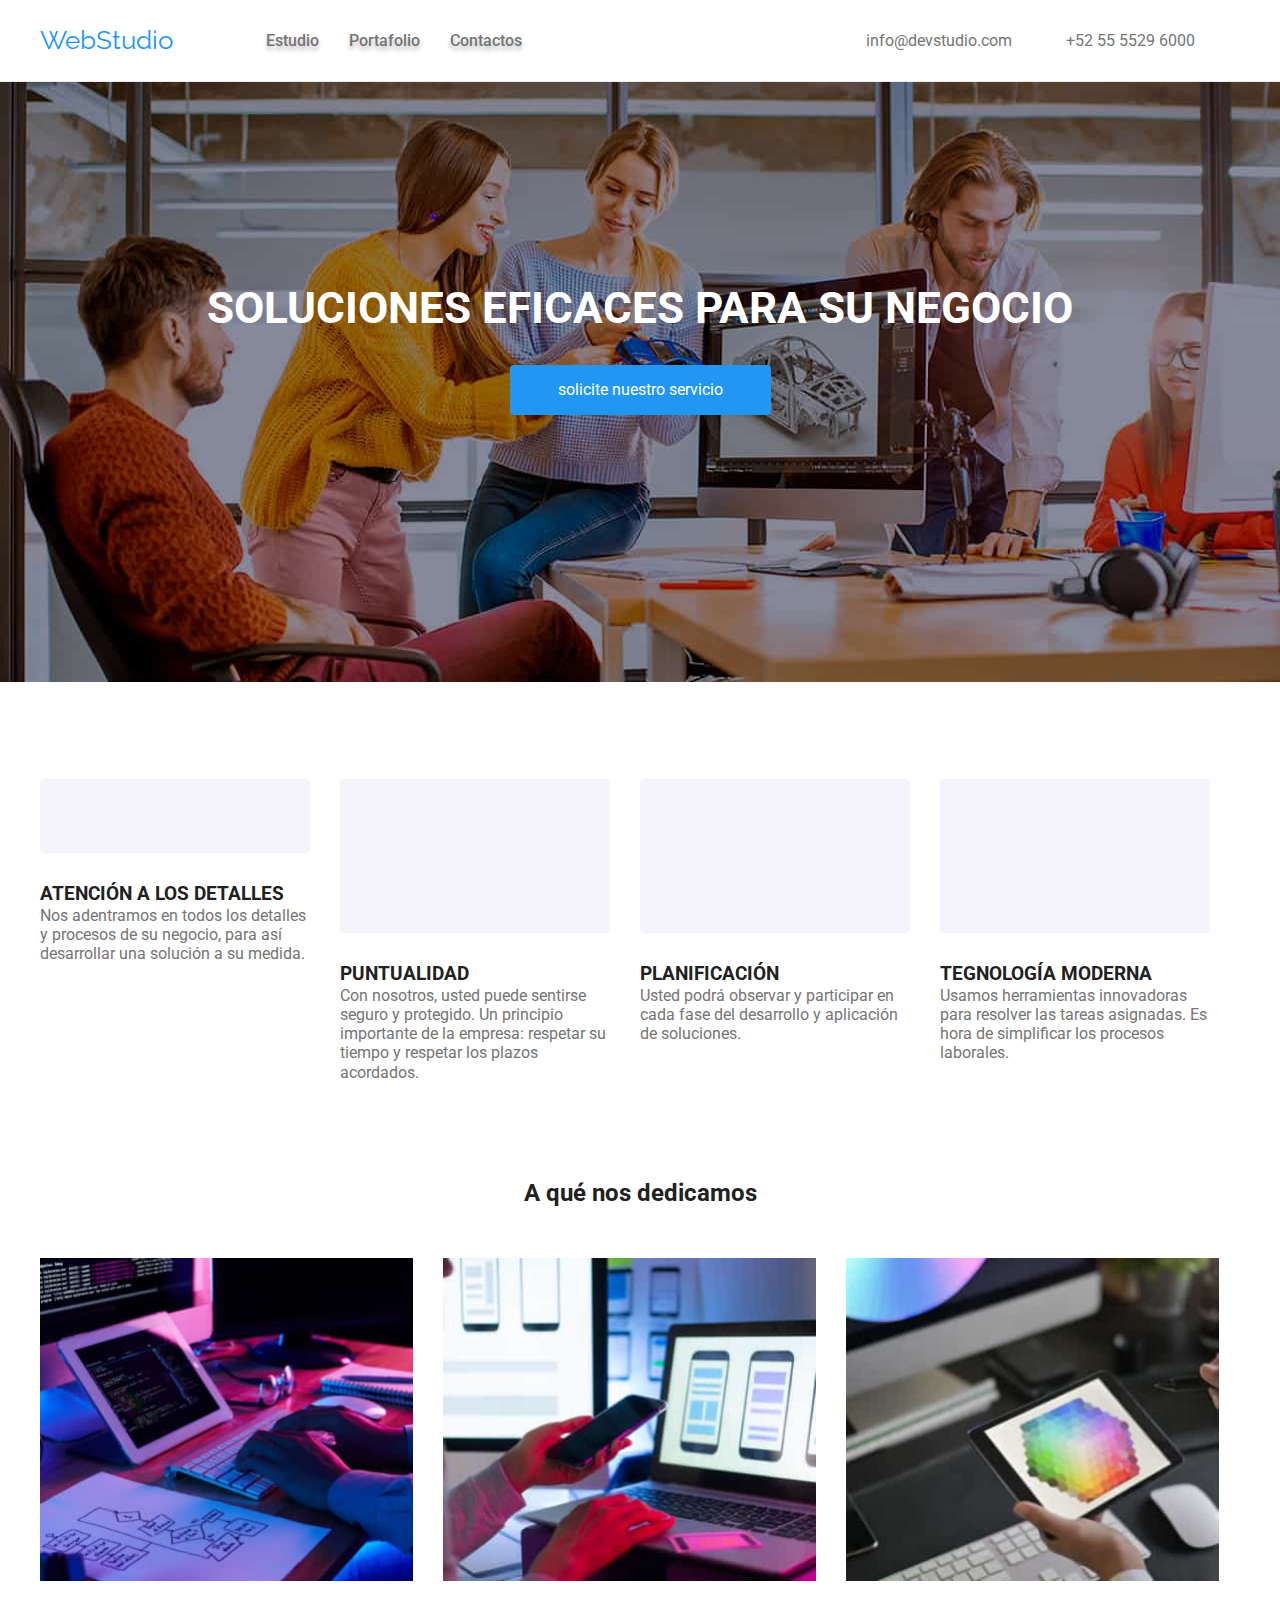
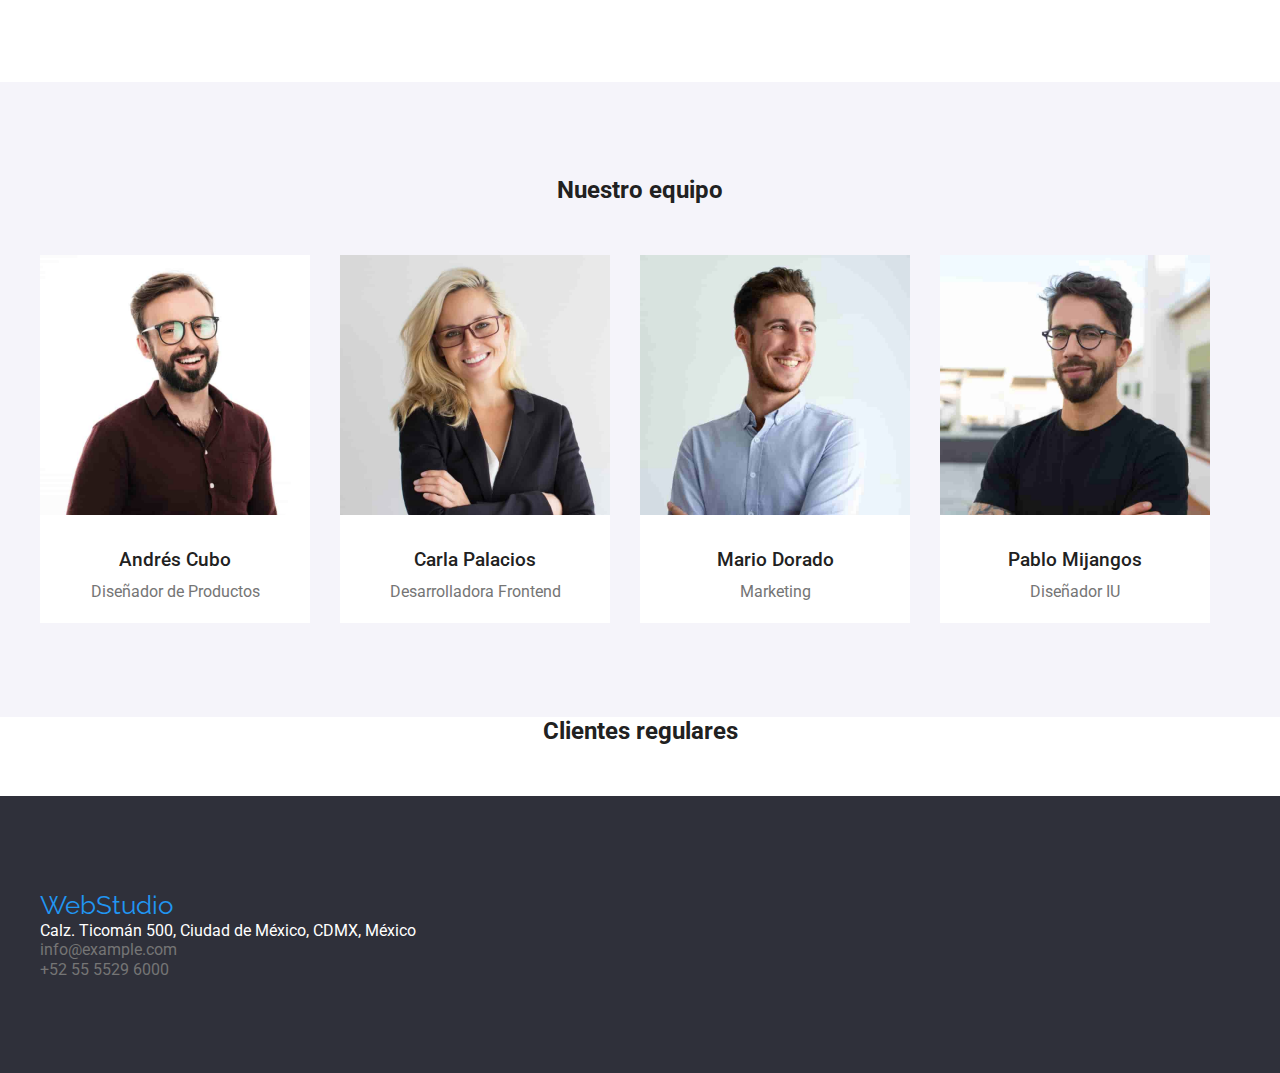
==== index.html @ 02a03dd8 "main" ====
<!DOCTYPE html>
<html lang="es">
  <head>
    <meta charset="UTF-8" />
    <meta http-equiv="X-UA-Compatible" content="IE=edge" />
    <meta name="viewport" content="width=device-width, initial-scale=1.0" />
    <link rel="stylesheet" href="https://cdnjs.cloudflare.com/ajax/libs/modern-normalize/1.1.0/modern-normalize.min.css" integrity="sha512-wpPYUAdjBVSE4KJnH1VR1HeZfpl1ub8YT/NKx4PuQ5NmX2tKuGu6U/JRp5y+Y8XG2tV+wKQpNHVUX03MfMFn9Q==" crossorigin="anonymous" referrerpolicy="no-referrer" />
    <link rel="stylesheet" href="./css/styles.css" />
    <title>Estudio</title>
  </head>

  <body>
    <header>
      <div class="container header_items">
        <p><a class="logo" href="#">WebStudio</a></p>
        <div class="nav_bar">
          <nav>
            <ul class="links_nav_bar">
              <li>
                <a href="index.html" rel="noopener noreferrer">Estudio</a>
              </li>

              <li>
                <a href="portafolio.html" rel="noopener noreferrer">Portafolio</a>
              </li>

              <li>
                <a href="#" rel="noopener noreferrer">Contactos</a>
              </li>
            </ul>
          </nav>
        </div>

        <address class="header_contact">
          <a class="mail" href="mailto:info@devstudio.com">info@devstudio.com</a>
          <a class="tel" href="tel:+525555296000">+52 55 5529 6000</a>
        </address>
      </div>
    </header>

      <main>
        <section class="hero">
          <div class="container hero_content">
            <h1 class="title_studio">SOLUCIONES EFICACES PARA SU NEGOCIO</h1>
            <button class="button_hero_studio" type="button">
              solicite nuestro servicio
            </button>
          </div>
        </section>

        <section class="section">
          <!-- Beneficios de trabajar con nosotros -->
          <div class="container">
            <ul class="benefits">
              <li class="benefit">
                <div class="benefit_box_sup">
                  <svg class="benefit_icon">
                    <use href="./images/svg/sprite.svg#antenna"></use>
                  </svg>
                </div>

                <h3>ATENCIÓN A LOS DETALLES</h3>
                <p>
                  Nos adentramos en todos los detalles y procesos de su negocio,
                  para así desarrollar una solución a su medida.
                </p>
              </li>

              <li class="benefit">
                <div class="benefit_box_sup">
                  <svg>
                    <use href=""></use>
                  </svg>
                </div>

                <h3>PUNTUALIDAD</h3>
                <p>
                  Con nosotros, usted puede sentirse seguro y protegido. Un
                  principio importante de la empresa: respetar su tiempo y respetar
                  los plazos acordados.
                </p>
              </li>

              <li class="benefit">
                <div class="benefit_box_sup">
                  <svg>
                    <use href=""></use>
                  </svg>
                </div>

                <h3>PLANIFICACIÓN</h3>
                <p>
                  Usted podrá observar y participar en cada fase del desarrollo y
                  aplicación de soluciones.
                </p>
              </li>

              <li class="benefit">
                <div class="benefit_box_sup">
                  <svg>
                    <use href=""></use>
                  </svg>
                </div>

                <h3>TEGNOLOGÍA MODERNA</h3>
                <p>
                  Usamos herramientas innovadoras para resolver las tareas
                  asignadas. Es hora de simplificar los procesos laborales.
                </p>
              </li>
            </ul>
          </div>
        </section>

        <section class="section">
          <div class="container what_do_we_do">
            <h2>A qué nos dedicamos</h2>
            <ul class="elements">
              <li>
                <img
                  src="./images/box1.jpg"
                  alt="caja1"
                  width="373.16px"
                  height="323.7px"
                />
              </li>

              <li>
                <img
                  src="./images/box2.jpg"
                  alt="caja2"
                  width="373.16px"
                  height="323.7px"
                />
              </li>

              <li>
                <img
                  src="./images/box3.jpg"
                  alt="caja3"
                  width="373.16px"
                  height="323.7px"
                />
              </li>
            </ul>
          </div>
        </section>

        <section class="section team_section">
          <div class="container">
            <!-- equipo -->
            <h2>Nuestro equipo</h2>
            <ul class="team">
              <li>
                <img
                  src="./images/employee1.jpg"
                  alt="tarjeta del equipo 1"
                  width="270px"
                  height="260px"
                />
                <h3>Andrés Cubo</h3>
                <p>Diseñador de Productos</p>
              </li>

              <li>
                <img
                  src="./images/employee2.jpg"
                  alt="tarjeta del equipo 2"
                  width="270px"
                  height="260px"
                />
                <h3>Carla Palacios</h3>
                <p>Desarrolladora Frontend</p>
              </li>

              <li>
                <img
                  src="./images/employee3.jpg"
                  alt="tarjeta del equipo 3"
                  width="270px"
                  height="260px"
                />
                <h3>Mario Dorado</h3>
                <p>Marketing</p>
              </li>

              <li>
                <img
                  src="./images/employee4.jpg"
                  alt="tarjeta del equipo 4"
                  width="270px"
                  height="260px"
                />
                <h3>Pablo Mijangos</h3>
                <p>Diseñador IU</p>
              </li>
            </ul>
          </div>
        </section>

        <section class="regular_customers">
          <div class="container">
            <h2>Clientes regulares</h2>
          </div>
        </section>
      </main>

      <footer>
        <div class="container">
          <a class="logo" href="#">WebStudio</a>
          <address class="footer_address">
            <ul>
              <li>Calz. Ticomán 500, Ciudad de México, CDMX, México</li>
              <li><a href="mailto:info@example.com">info@example.com</a></li>
              <li><a href="tel:+525555296000">+52 55 5529 6000</a></li>
            </ul>
          </address>
        </div>
      </footer>
  </body>
</html>
---- css/styles.css ----
@import "normalize.css";
@import url('https://fonts.googleapis.com/css2?family=Roboto:wght@400;500;700;900&display=swap');
@import url('https://fonts.googleapis.com/css2?family=Raleway:wght@700&display=swap');

/* Generales  */

body{
    font-family: 'Roboto', sans-serif;
    color:#757575;
    line-height: 1.2;
}

*{
    box-sizing: border-box;
    margin: 0;
    padding: 0;
}

.container{
    margin: 0 auto;
    width: 1200px;
}

a:hover{
    color:#2196F3;
}

a{
    text-decoration: none;
    font-style: normal;
    color: #757575;
}

button:hover{
    background-color:#2196F3;
    color:#fff;
    cursor: pointer;
}

button{
    border-width:0 ;
}

header{
    border-bottom: 1px solid #ECECEC;
}

h2{
    padding-bottom: 50px;
    text-align: center;
}

h2,
h3{
    color:#212121;
}

ul{
    font-style: normal;
    list-style: none;
    padding-left: 0;
    gap: 30px;
}

.section{
    padding-top: 97px;
}

nav,
.links_nav_bar,
.elements,
.filters,
.header_items,
.benefits,
.team,
.projects{
    display: flex;
    flex-wrap: wrap;
}

footer,
.hero{
    background-color: #2F303A;
    color:#fff;
}

footer, 
.team_section{
    padding-top: 94px;
    padding-bottom: 94px;
}




/* ------------------------------------ Index ------------------------------------ */


/* --------- Header --------- */

.header_items{
    padding-top: 25px;
    padding-bottom: 25px;
    align-items: center;
}

.header_contact{
    margin-left: 344px;
}

.header_contact .tel{
    padding-left: 50px;
}

.nav_bar{
    margin-left: 93px;
}

.logo{
    font-family: "Raleway", sans-serif;
    color:#2196F3;
    font-size: 26px;
}

.links_nav_bar{
    font-weight: 500;
    color:#000;
    text-shadow: 0px 4px 4px #bcbcbc;
}

/* --------- Main --------- */

/* --------- Hero --------- */

.title_studio{
    font-size: 44px;
}

.hero{
    background-image: url(/images/hero.jpg);
    background-repeat: no-repeat;
    background-size: cover;
    height: 600px;
    text-align: center;
}

.hero_content{
    padding-top: 200px;
}

.button_hero_studio{
    border-width: 0;
    background-color: #2196F3;
    color: #fff;
    font-size: 16px;
    margin-top: 30px;
    width: 261px;
    height: 50px;
    border-radius: 4px;
}

.button_hero_studio:hover{
    background-color: #1380da;
}

/* --------- Benefits --------- */

.benefit{
    width: 270px;
}

.benefit_box_sup{
    background-color: #F5F4FA;
    border-radius: 4px;
    margin-bottom: 30px;
}

.benefit_icon{
    fill: #000;
    width: 70px;
    height: 70px;
}

/* --------- what do we do --------- */

.what_do_we_do{
    padding-bottom: 97px;
}

/* --------- Team --------- */

.team_section{
    background-color: #F5F4FA;
}

.team li{
    background-color: #fff;
    height: 368px;
    text-align: center;
}

.team li h3{
    font-weight: 500;
    padding-top: 30px;
    padding-bottom: 10px;
    font-weight: medium;
}


/* ------------------------------------ Portafolio ------------------------------------ */

/* --------- main ---------  */

/* ---------  nav bar buttons --------- */

.bar_buttons{
    margin-bottom: 50px;
}

.filters{
    margin: 0 auto;
    gap: 8px;
}

.filters button{
    width: 128px;
    height: 38px;
    border-radius: 4px;
}

/* --------- Projects --------- */

.projects_container{
    justify-content: center;
    margin-bottom: 82px;
}

.project a:hover{
    color: #757575;
}

.projects{
    justify-content: center;
}

.text_card{
    margin: 20px ;
}

.footer_card{
    border: 1px solid #ECECEC;
}
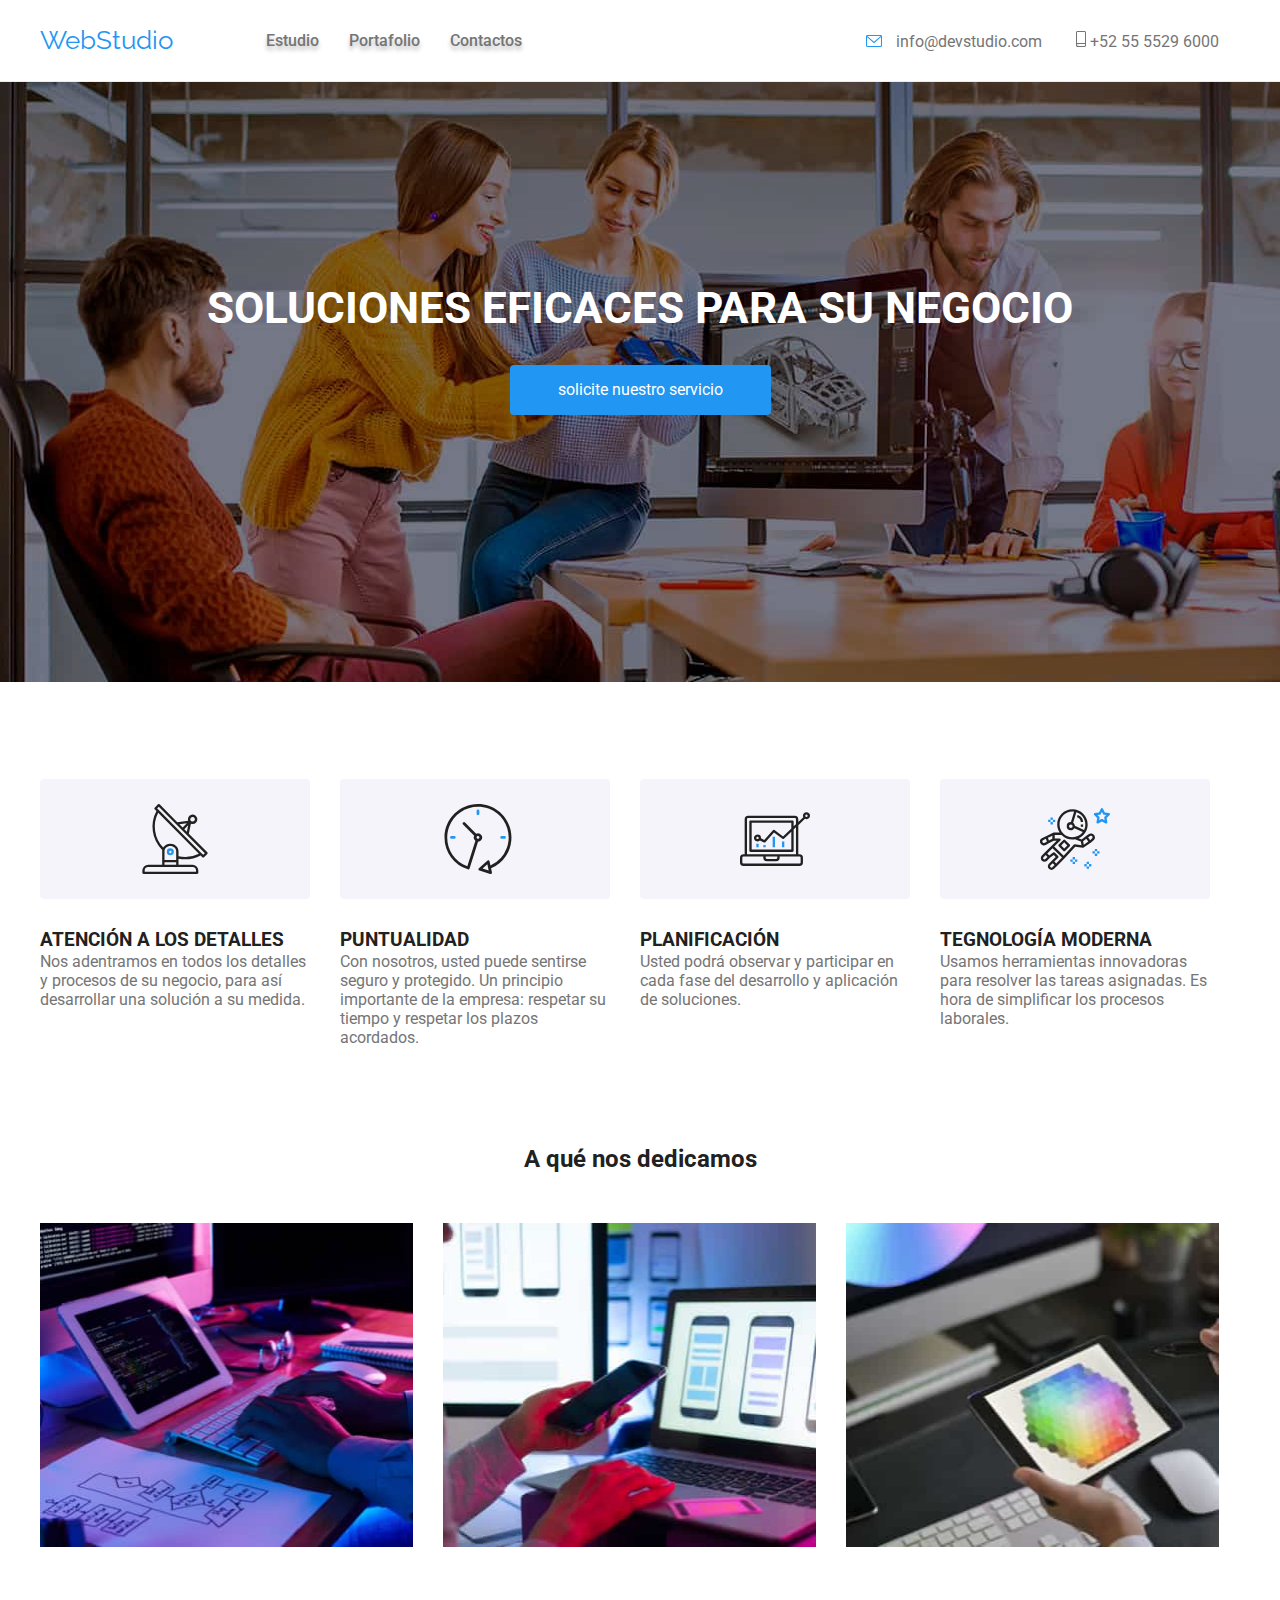
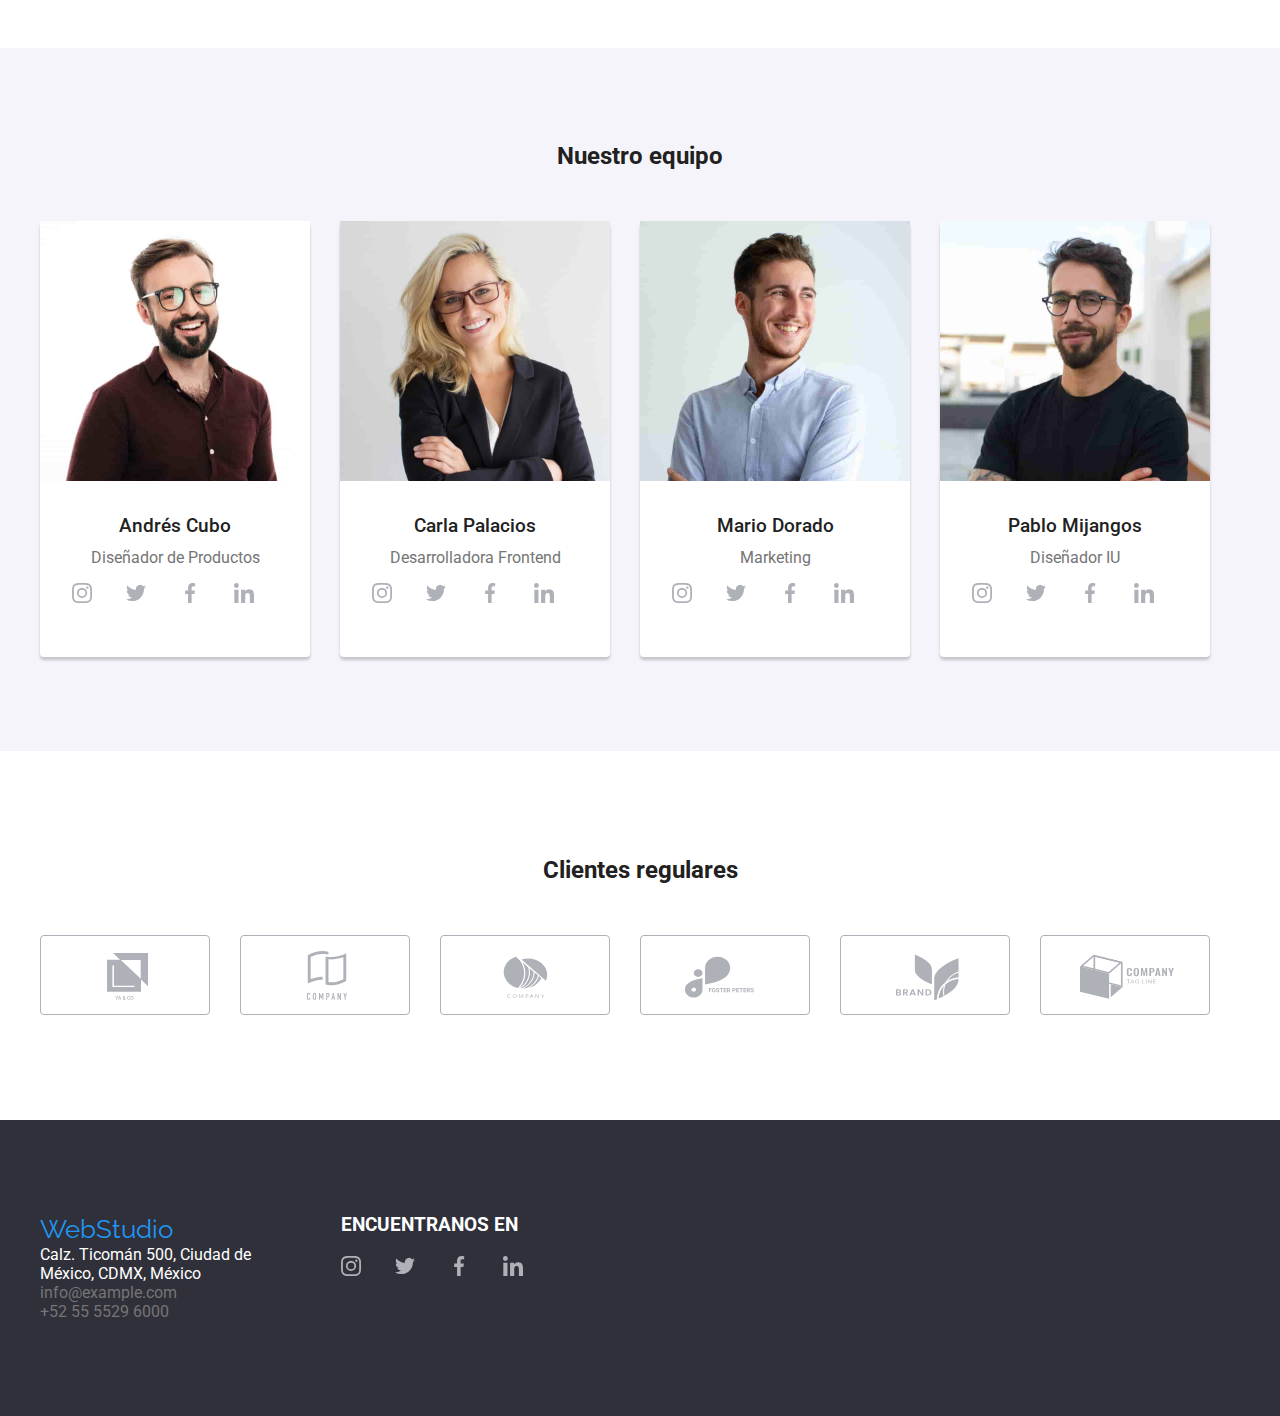
==== commit 2b1e730d: "se agregó archivo svg y se actualizó html y css" ====
--- a/index.html
+++ b/index.html
@@ -32,7 +32,13 @@
         </div>
 
         <address class="header_contact">
+          <svg class="header_icon">
+            <use href="./images/svg/sprite.svg#mail"></use>
+          </svg>
           <a class="mail" href="mailto:info@devstudio.com">info@devstudio.com</a>
+          <svg class="header_icon_tel">
+            <use href="./images/svg/sprite.svg#tel"></use>
+          </svg>
           <a class="tel" href="tel:+525555296000">+52 55 5529 6000</a>
         </address>
       </div>
@@ -68,8 +74,8 @@
 
               <li class="benefit">
                 <div class="benefit_box_sup">
-                  <svg>
-                    <use href=""></use>
+                  <svg class="benefit_icon">
+                    <use href="./images/svg/sprite.svg#watch"></use>
                   </svg>
                 </div>
 
@@ -83,8 +89,8 @@
 
               <li class="benefit">
                 <div class="benefit_box_sup">
-                  <svg>
-                    <use href=""></use>
+                  <svg class="benefit_icon">
+                    <use href="./images/svg/sprite.svg#graphics"></use>
                   </svg>
                 </div>
 
@@ -97,8 +103,8 @@
 
               <li class="benefit">
                 <div class="benefit_box_sup">
-                  <svg>
-                    <use href=""></use>
+                  <svg class="benefit_icon">
+                    <use href="./images/svg/sprite.svg#astronaut"></use>
                   </svg>
                 </div>
 
@@ -123,6 +129,7 @@
                   width="373.16px"
                   height="323.7px"
                 />
+                <div><p></p></div>
               </li>
 
               <li>
@@ -132,6 +139,7 @@
                   width="373.16px"
                   height="323.7px"
                 />
+                <div><p></p></div>
               </li>
 
               <li>
@@ -141,6 +149,7 @@
                   width="373.16px"
                   height="323.7px"
                 />
+                <div><p></p></div>
               </li>
             </ul>
           </div>
@@ -151,7 +160,7 @@
             <!-- equipo -->
             <h2>Nuestro equipo</h2>
             <ul class="team">
-              <li>
+              <li class="employee">
                 <img
                   src="./images/employee1.jpg"
                   alt="tarjeta del equipo 1"
@@ -160,6 +169,42 @@
                 />
                 <h3>Andrés Cubo</h3>
                 <p>Diseñador de Productos</p>
+
+                <div class="employee_social_network">
+                  <ul class="icons_social_network">
+                    <li class="icon_social_network">
+                      <a href="#">
+                        <svg class="icon_instagram">
+                          <use href="./images/svg/sprite.svg#instagram"></use>
+                        </svg>
+                      </a>
+                    </li>
+
+                    <li class="icon_social_network">
+                      <a href="#">
+                        <svg class="icon_twitter">
+                          <use href="./images/svg/sprite.svg#twitter"></use>
+                        </svg>
+                      </a>
+                    </li>
+
+                    <li class="icon_social_network">
+                      <a href="#">
+                        <svg class="icon_facebook">
+                          <use href="./images/svg/sprite.svg#facebook"></use>
+                        </svg>
+                      </a>
+                    </li>
+
+                    <li class="icon_social_network">
+                      <a href="#">
+                        <svg class="icon_linkedin">
+                          <use href="./images/svg/sprite.svg#linkedin"></use>
+                        </svg>
+                      </a>
+                    </li>
+                  </ul>
+                </div>
               </li>
 
               <li>
@@ -171,6 +216,42 @@
                 />
                 <h3>Carla Palacios</h3>
                 <p>Desarrolladora Frontend</p>
+
+                <div class="employee_social_network">
+                  <ul class="icons_social_network">
+                    <li class="icon_social_network">
+                      <a href="#">
+                        <svg class="icon_instagram">
+                          <use href="./images/svg/sprite.svg#instagram"></use>
+                        </svg>
+                      </a>
+                    </li>
+
+                    <li class="icon_social_network">
+                      <a href="#">
+                        <svg class="icon_twitter">
+                          <use href="./images/svg/sprite.svg#twitter"></use>
+                        </svg>
+                      </a>
+                    </li>
+
+                    <li class="icon_social_network">
+                      <a href="#">
+                        <svg class="icon_facebook">
+                          <use href="./images/svg/sprite.svg#facebook"></use>
+                        </svg>
+                      </a>
+                    </li>
+
+                    <li class="icon_social_network">
+                      <a href="#">
+                        <svg class="icon_linkedin">
+                          <use href="./images/svg/sprite.svg#linkedin"></use>
+                        </svg>
+                      </a>
+                    </li>
+                  </ul>
+                </div>
               </li>
 
               <li>
@@ -182,6 +263,42 @@
                 />
                 <h3>Mario Dorado</h3>
                 <p>Marketing</p>
+
+                <div class="employee_social_network">
+                  <ul class="icons_social_network">
+                    <li class="icon_social_network">
+                      <a href="#">
+                        <svg class="icon_instagram">
+                          <use href="./images/svg/sprite.svg#instagram"></use>
+                        </svg>
+                      </a>
+                    </li>
+
+                    <li class="icon_social_network">
+                      <a href="#">
+                        <svg class="icon_twitter">
+                          <use href="./images/svg/sprite.svg#twitter"></use>
+                        </svg>
+                      </a>
+                    </li>
+
+                    <li class="icon_social_network">
+                      <a href="#">
+                        <svg class="icon_facebook">
+                          <use href="./images/svg/sprite.svg#facebook"></use>
+                        </svg>
+                      </a>
+                    </li>
+
+                    <li class="icon_social_network">
+                      <a href="#">
+                        <svg class="icon_linkedin">
+                          <use href="./images/svg/sprite.svg#linkedin"></use>
+                        </svg>
+                      </a>
+                    </li>
+                  </ul>
+                </div>
               </li>
 
               <li>
@@ -193,28 +310,150 @@
                 />
                 <h3>Pablo Mijangos</h3>
                 <p>Diseñador IU</p>
+
+                <div class="employee_social_network">
+                  <ul class="icons_social_network">
+                    <li class="icon_social_network">
+                      <a href="#">
+                        <svg class="icon_instagram">
+                          <use href="./images/svg/sprite.svg#instagram"></use>
+                        </svg>
+                      </a>
+                    </li>
+
+                    <li class="icon_social_network">
+                      <a href="#">
+                        <svg class="icon_twitter">
+                          <use href="./images/svg/sprite.svg#twitter"></use>
+                        </svg>
+                      </a>
+                    </li>
+
+                    <li class="icon_social_network">
+                      <a href="#">
+                        <svg class="icon_facebook">
+                          <use href="./images/svg/sprite.svg#facebook"></use>
+                        </svg>
+                      </a>
+                    </li>
+
+                    <li class="icon_social_network">
+                      <a href="#">
+                        <svg class="icon_linkedin">
+                          <use href="./images/svg/sprite.svg#linkedin"></use>
+                        </svg>
+                      </a>
+                    </li>
+                  </ul>
+                </div>
               </li>
             </ul>
           </div>
         </section>
 
         <section class="regular_customers">
-          <div class="container">
+          <div class="container customers_container">
             <h2>Clientes regulares</h2>
+            <ul class="customers">
+              <li class="customer">
+                <a href="#">
+                  <svg  class="icon">
+                    <use href="./images/svg/sprite.svg#logo_customer1"></use>
+                  </svg>
+                </a>
+              </li>
+              <li class="customer">
+                <a href="#">
+                  <svg  class="icon">
+                    <use href="./images/svg/sprite.svg#logo_customer2"></use>
+                  </svg>
+                </a>
+              </li>
+              <li class="customer">
+                <a href="#">
+                  <svg  class="icon">
+                    <use href="./images/svg/sprite.svg#logo_customer3"></use>
+                  </svg>
+                </a>
+              </li>
+              <li class="customer">
+                <a href="#">
+                  <svg  class="icon">
+                    <use href="./images/svg/sprite.svg#logo_customer4"></use>
+                  </svg>
+                </a>
+              </li>
+              <li class="customer">
+                <a href="#">
+                  <svg  class="icon">
+                    <use href="./images/svg/sprite.svg#logo_customer5"></use>
+                  </svg>
+                </a>
+              </li>
+              <li class="customer">
+                <a href="#">
+                  <svg class="icon">
+                    <use href="./images/svg/sprite.svg#logo_customer6"></use>
+                  </svg>
+                </a>
+              </li>
+            </ul>
           </div>
         </section>
       </main>
 
       <footer>
-        <div class="container">
-          <a class="logo" href="#">WebStudio</a>
-          <address class="footer_address">
-            <ul>
-              <li>Calz. Ticomán 500, Ciudad de México, CDMX, México</li>
-              <li><a href="mailto:info@example.com">info@example.com</a></li>
-              <li><a href="tel:+525555296000">+52 55 5529 6000</a></li>
-            </ul>
-          </address>
+        <div class="container footer_container">
+          <div class="footer_logo_and_address">
+            <a class="logo" href="#">WebStudio</a>
+
+            <address class="footer_address">
+              <ul>
+                <li>Calz. Ticomán 500, Ciudad de México, CDMX, México</li>
+                <li><a href="mailto:info@example.com">info@example.com</a></li>
+                <li><a href="tel:+525555296000">+52 55 5529 6000</a></li>
+              </ul>
+            </address>
+          </div>
+
+          <section class="footer_social_netwoks">
+            <h3>ENCUENTRANOS EN</h3>
+
+            <ul class="icons_social_network">
+              <li class="icon_social_network">
+                <a href="#">
+                  <svg class="icon_instagram">
+                    <use href="./images/svg/sprite.svg#instagram"></use>
+                  </svg>
+                </a>
+              </li>
+
+              <li class="icon_social_network">
+                <a href="#">
+                  <svg class="icon_twitter">
+                    <use href="./images/svg/sprite.svg#twitter"></use>
+                  </svg>
+                </a>
+              </li>
+
+              <li class="icon_social_network">
+                <a href="#">
+                  <svg class="icon_facebook">
+                    <use href="./images/svg/sprite.svg#facebook"></use>
+                  </svg>
+                </a>
+              </li>
+
+              <li class="icon_social_network">
+                <a href="#">
+                  <svg class="icon_linkedin">
+                    <use href="./images/svg/sprite.svg#linkedin"></use>
+                  </svg>
+                </a>
+              </li>
+            </ul>
+          </section>
+
         </div>
       </footer>
   </body>
--- a/css/styles.css
+++ b/css/styles.css
@@ -31,11 +31,14 @@
     color: #757575;
 }
 
-button:hover{
+button:hover,
+button:focus{
     background-color:#2196F3;
+    box-shadow: 0 2px rgba(0, 0, 0, 0.12);
     color:#fff;
     cursor: pointer;
 }
+
 
 button{
     border-width:0 ;
@@ -66,37 +69,93 @@
     padding-top: 97px;
 }
 
+
+
+
+
+
+/* --------- Repeating elements and sections --------- */
+
+footer,
+.hero{
+    background-color: #2F303A;
+    color:#fff;
+}
+
+footer, 
+.team_section{
+    padding-top: 94px;
+    padding-bottom: 94px;
+}
+
+.icons_social_network{
+    display: flex;
+    width: 200px;
+    height: 44px; 
+    gap: 10px;
+    align-items: center;
+}
+
+.icon_instagram,
+.icon_twitter,
+.icon_facebook,
+.icon_linkedin{
+    width: 44px;
+    height: 44px;
+}
+
+.icon_instagram use{
+    justify-content: center;
+}
+
+
+.icon_social_network {
+    width: 44px;
+    height: 44px;
+}
+
+.icon_social_network a{
+    width: 44px;
+    height: 44px;
+}
+
+.icon
+
+.icon_social_network a:hover{
+    border-radius: 50px;
+    background-color: #1380da;
+}
+
+
 nav,
 .links_nav_bar,
 .elements,
+.footer_container,
 .filters,
 .header_items,
 .benefits,
 .team,
-.projects{
+.projects,
+.customers{
     display: flex;
     flex-wrap: wrap;
 }
 
-footer,
-.hero{
-    background-color: #2F303A;
-    color:#fff;
-}
-
-footer, 
-.team_section{
-    padding-top: 94px;
-    padding-bottom: 94px;
-}
-
-
-
-
 /* ------------------------------------ Index ------------------------------------ */
 
 
 /* --------- Header --------- */
+
+.header_icon{
+    width: 26px;
+    height: 12px;
+}
+
+.header_icon_tel{
+    width: 10px;
+    height: 16px;
+    margin-left: 30px;
+}
 
 .header_items{
     padding-top: 25px;
@@ -108,10 +167,6 @@
     margin-left: 344px;
 }
 
-.header_contact .tel{
-    padding-left: 50px;
-}
-
 .nav_bar{
     margin-left: 93px;
 }
@@ -137,7 +192,7 @@
 }
 
 .hero{
-    background-image: url(/images/hero.jpg);
+    background-image: linear-gradient(to top,  rgba(0, 0, 0, 0.133),  rgba(0, 0, 0, 0.133)), url(/images/hero.jpg);
     background-repeat: no-repeat;
     background-size: cover;
     height: 600px;
@@ -165,6 +220,7 @@
 
 /* --------- Benefits --------- */
 
+
 .benefit{
     width: 270px;
 }
@@ -173,12 +229,11 @@
     background-color: #F5F4FA;
     border-radius: 4px;
     margin-bottom: 30px;
+    height: 120px;
 }
 
 .benefit_icon{
-    fill: #000;
-    width: 70px;
-    height: 70px;
+    margin: 25px 100px;
 }
 
 /* --------- what do we do --------- */
@@ -187,15 +242,22 @@
     padding-bottom: 97px;
 }
 
+
 /* --------- Team --------- */
+
+.team .employee_social_network{
+    padding:16px 32px 30px;
+}
+
 
 .team_section{
     background-color: #F5F4FA;
 }
 
-.team li{
+.team > li{
     background-color: #fff;
-    height: 368px;
+    box-shadow: 0 3px 3px rgba(0, 0, 0, 0.2);
+    border-radius: 4px;
     text-align: center;
 }
 
@@ -205,6 +267,48 @@
     padding-bottom: 10px;
     font-weight: medium;
 }
+/* --------- Customers --------- */
+
+.customers_container{
+    padding-top: 105px;
+    padding-bottom: 105px;
+}
+
+.customer{
+    padding: 12px 33px;
+    border: 1px solid #AFB1B8;
+    border-radius: 4px;
+    width: 170px;
+    height: 80px;
+}
+
+.icon{
+    fill: #AFB1B8;
+    width: 105px;
+    height: 55px;
+}
+
+.icon:hover{
+    fill: #2196F3;
+}
+
+/* --------- footer --------- */
+
+.footer_logo_and_address{
+    width: 231px;
+}
+
+.footer_social_netwoks h3{
+    color:#fff;
+}
+
+.footer_social_netwoks{
+    margin-left: 70px;
+}
+
+.footer_social_netwoks .icons_social_network{
+    margin-top: 20px;
+}
 
 
 /* ------------------------------------ Portafolio ------------------------------------ */
@@ -212,6 +316,7 @@
 /* --------- main ---------  */
 
 /* ---------  nav bar buttons --------- */
+
 
 .bar_buttons{
     margin-bottom: 50px;
@@ -231,24 +336,28 @@
 /* --------- Projects --------- */
 
 .projects_container{
-    justify-content: center;
     margin-bottom: 82px;
-}
-
-.project a:hover{
-    color: #757575;
 }
 
 .projects{
     justify-content: center;
 }
 
-.text_card{
-    margin: 20px ;
-}
-
-.footer_card{
-    border: 1px solid #ECECEC;
-}
-
-
+.project{
+    height: 404;
+    border: 1px solid  #ECECEC;
+}
+
+.project_text{
+    line-height: 36px;
+    margin: 20px 24px;
+}
+
+.project:hover{
+    cursor: pointer;
+    color: #757575;
+    box-shadow: 1px 4px 6px #EEEEEE;
+}
+
+
+
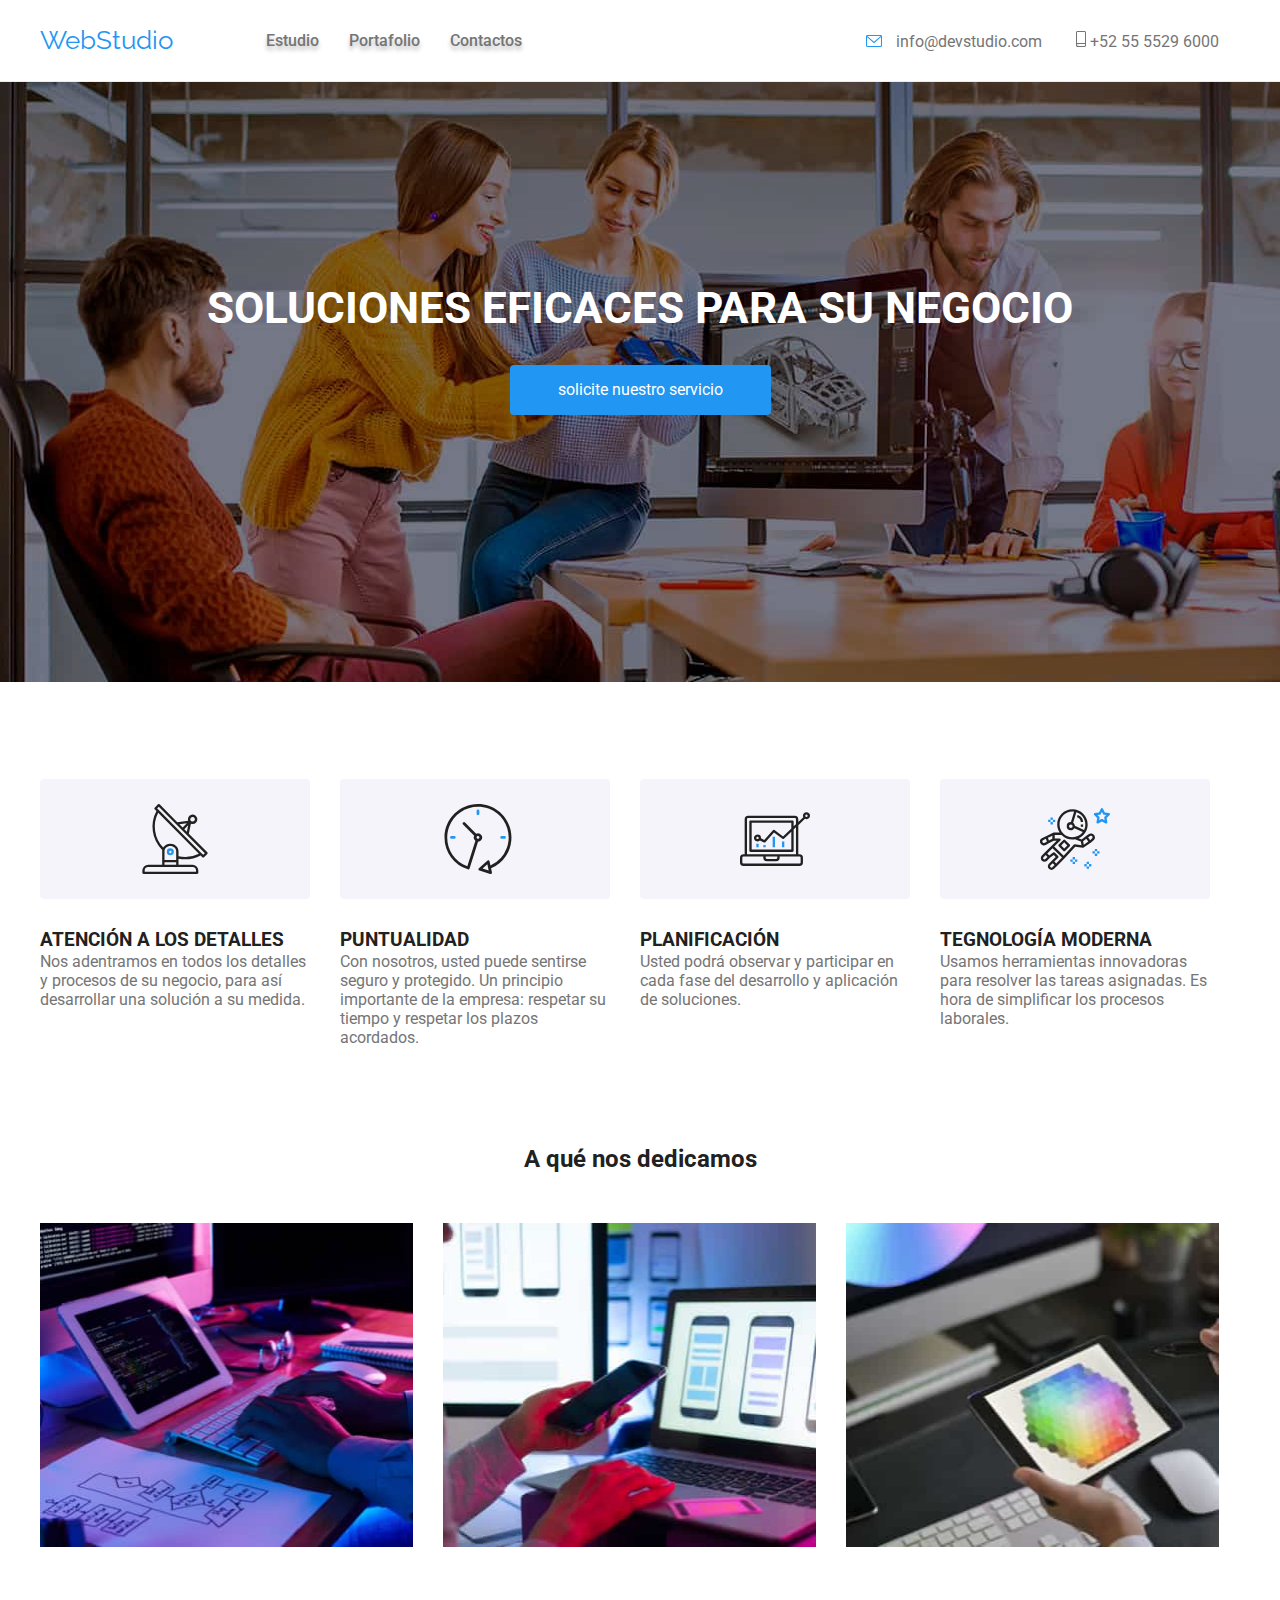
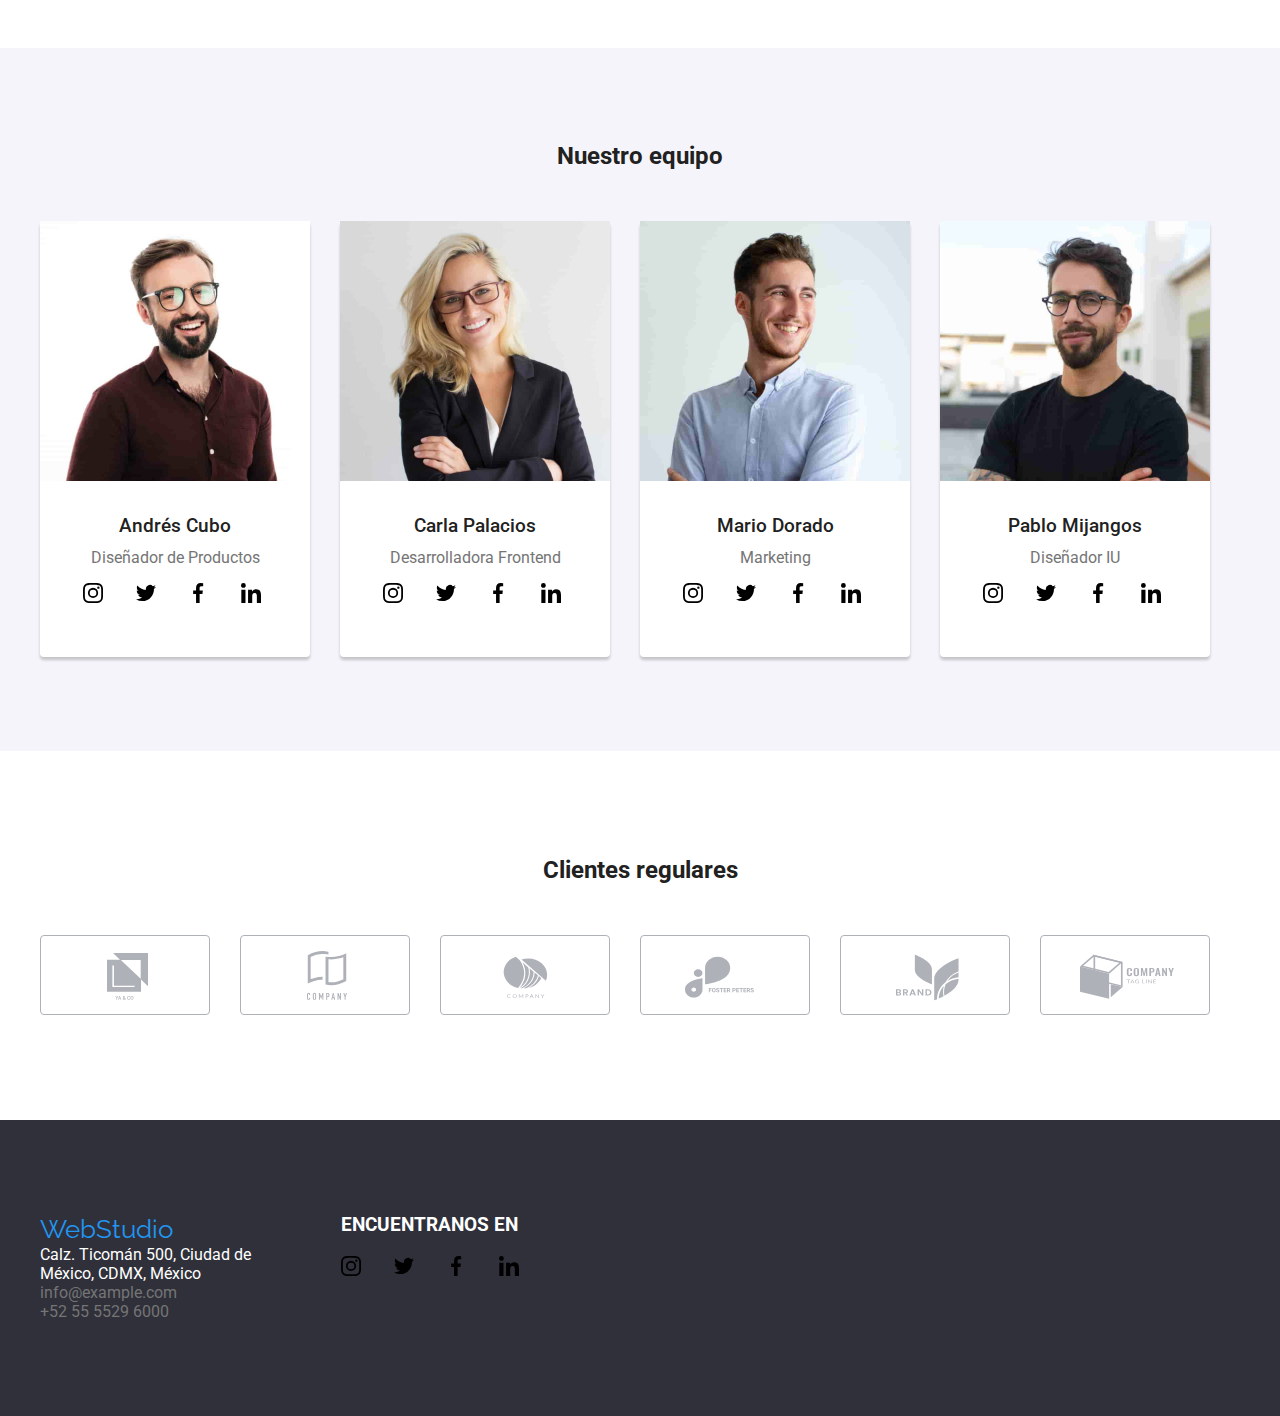
==== commit d8156bdb: "corrección de errores" ====
--- a/index.html
+++ b/index.html
@@ -174,7 +174,7 @@
                   <ul class="icons_social_network">
                     <li class="icon_social_network">
                       <a href="#">
-                        <svg class="icon_instagram">
+                        <svg class="icon">
                           <use href="./images/svg/sprite.svg#instagram"></use>
                         </svg>
                       </a>
@@ -182,7 +182,7 @@
 
                     <li class="icon_social_network">
                       <a href="#">
-                        <svg class="icon_twitter">
+                        <svg class="icon">
                           <use href="./images/svg/sprite.svg#twitter"></use>
                         </svg>
                       </a>
@@ -190,7 +190,7 @@
 
                     <li class="icon_social_network">
                       <a href="#">
-                        <svg class="icon_facebook">
+                        <svg class="icon">
                           <use href="./images/svg/sprite.svg#facebook"></use>
                         </svg>
                       </a>
@@ -198,7 +198,7 @@
 
                     <li class="icon_social_network">
                       <a href="#">
-                        <svg class="icon_linkedin">
+                        <svg class="icon">
                           <use href="./images/svg/sprite.svg#linkedin"></use>
                         </svg>
                       </a>
@@ -221,7 +221,7 @@
                   <ul class="icons_social_network">
                     <li class="icon_social_network">
                       <a href="#">
-                        <svg class="icon_instagram">
+                        <svg class="icon">
                           <use href="./images/svg/sprite.svg#instagram"></use>
                         </svg>
                       </a>
@@ -229,7 +229,7 @@
 
                     <li class="icon_social_network">
                       <a href="#">
-                        <svg class="icon_twitter">
+                        <svg class="icon">
                           <use href="./images/svg/sprite.svg#twitter"></use>
                         </svg>
                       </a>
@@ -237,7 +237,7 @@
 
                     <li class="icon_social_network">
                       <a href="#">
-                        <svg class="icon_facebook">
+                        <svg class="icon">
                           <use href="./images/svg/sprite.svg#facebook"></use>
                         </svg>
                       </a>
@@ -245,7 +245,7 @@
 
                     <li class="icon_social_network">
                       <a href="#">
-                        <svg class="icon_linkedin">
+                        <svg class="icon">
                           <use href="./images/svg/sprite.svg#linkedin"></use>
                         </svg>
                       </a>
@@ -268,7 +268,7 @@
                   <ul class="icons_social_network">
                     <li class="icon_social_network">
                       <a href="#">
-                        <svg class="icon_instagram">
+                        <svg class="icon">
                           <use href="./images/svg/sprite.svg#instagram"></use>
                         </svg>
                       </a>
@@ -276,7 +276,7 @@
 
                     <li class="icon_social_network">
                       <a href="#">
-                        <svg class="icon_twitter">
+                        <svg class="icon">
                           <use href="./images/svg/sprite.svg#twitter"></use>
                         </svg>
                       </a>
@@ -284,7 +284,7 @@
 
                     <li class="icon_social_network">
                       <a href="#">
-                        <svg class="icon_facebook">
+                        <svg class="icon">
                           <use href="./images/svg/sprite.svg#facebook"></use>
                         </svg>
                       </a>
@@ -292,7 +292,7 @@
 
                     <li class="icon_social_network">
                       <a href="#">
-                        <svg class="icon_linkedin">
+                        <svg class="icon">
                           <use href="./images/svg/sprite.svg#linkedin"></use>
                         </svg>
                       </a>
@@ -315,7 +315,7 @@
                   <ul class="icons_social_network">
                     <li class="icon_social_network">
                       <a href="#">
-                        <svg class="icon_instagram">
+                        <svg class="icon">
                           <use href="./images/svg/sprite.svg#instagram"></use>
                         </svg>
                       </a>
@@ -323,7 +323,7 @@
 
                     <li class="icon_social_network">
                       <a href="#">
-                        <svg class="icon_twitter">
+                        <svg class="icon">
                           <use href="./images/svg/sprite.svg#twitter"></use>
                         </svg>
                       </a>
@@ -331,7 +331,7 @@
 
                     <li class="icon_social_network">
                       <a href="#">
-                        <svg class="icon_facebook">
+                        <svg class="icon">
                           <use href="./images/svg/sprite.svg#facebook"></use>
                         </svg>
                       </a>
@@ -339,7 +339,7 @@
 
                     <li class="icon_social_network">
                       <a href="#">
-                        <svg class="icon_linkedin">
+                        <svg class="icon">
                           <use href="./images/svg/sprite.svg#linkedin"></use>
                         </svg>
                       </a>
@@ -357,42 +357,42 @@
             <ul class="customers">
               <li class="customer">
                 <a href="#">
-                  <svg  class="icon">
+                  <svg  class="icon_customer">
                     <use href="./images/svg/sprite.svg#logo_customer1"></use>
                   </svg>
                 </a>
               </li>
               <li class="customer">
                 <a href="#">
-                  <svg  class="icon">
+                  <svg  class="icon_customer">
                     <use href="./images/svg/sprite.svg#logo_customer2"></use>
                   </svg>
                 </a>
               </li>
               <li class="customer">
                 <a href="#">
-                  <svg  class="icon">
+                  <svg  class="icon_customer">
                     <use href="./images/svg/sprite.svg#logo_customer3"></use>
                   </svg>
                 </a>
               </li>
               <li class="customer">
                 <a href="#">
-                  <svg  class="icon">
+                  <svg  class="icon_customer">
                     <use href="./images/svg/sprite.svg#logo_customer4"></use>
                   </svg>
                 </a>
               </li>
               <li class="customer">
                 <a href="#">
-                  <svg  class="icon">
+                  <svg  class="icon_customer">
                     <use href="./images/svg/sprite.svg#logo_customer5"></use>
                   </svg>
                 </a>
               </li>
               <li class="customer">
                 <a href="#">
-                  <svg class="icon">
+                  <svg class="icon_customer">
                     <use href="./images/svg/sprite.svg#logo_customer6"></use>
                   </svg>
                 </a>
@@ -422,7 +422,7 @@
             <ul class="icons_social_network">
               <li class="icon_social_network">
                 <a href="#">
-                  <svg class="icon_instagram">
+                  <svg class="icon">
                     <use href="./images/svg/sprite.svg#instagram"></use>
                   </svg>
                 </a>
@@ -430,7 +430,7 @@
 
               <li class="icon_social_network">
                 <a href="#">
-                  <svg class="icon_twitter">
+                  <svg class="icon">
                     <use href="./images/svg/sprite.svg#twitter"></use>
                   </svg>
                 </a>
@@ -438,7 +438,7 @@
 
               <li class="icon_social_network">
                 <a href="#">
-                  <svg class="icon_facebook">
+                  <svg class="icon">
                     <use href="./images/svg/sprite.svg#facebook"></use>
                   </svg>
                 </a>
@@ -446,7 +446,7 @@
 
               <li class="icon_social_network">
                 <a href="#">
-                  <svg class="icon_linkedin">
+                  <svg class="icon">
                     <use href="./images/svg/sprite.svg#linkedin"></use>
                   </svg>
                 </a>
--- a/css/styles.css
+++ b/css/styles.css
@@ -88,26 +88,15 @@
     padding-bottom: 94px;
 }
 
+
+/* --------- Icons Social Network --------- */
+
 .icons_social_network{
     display: flex;
     width: 200px;
     height: 44px; 
     gap: 10px;
-    align-items: center;
-}
-
-.icon_instagram,
-.icon_twitter,
-.icon_facebook,
-.icon_linkedin{
-    width: 44px;
-    height: 44px;
-}
-
-.icon_instagram use{
-    justify-content: center;
-}
-
+}
 
 .icon_social_network {
     width: 44px;
@@ -119,14 +108,20 @@
     height: 44px;
 }
 
-.icon
-
-.icon_social_network a:hover{
+
+.icon_social_network:hover{
     border-radius: 50px;
     background-color: #1380da;
 }
 
-
+.icon{
+    width: 20px;
+    height: 20px;
+}
+
+
+
+/* --------- Flexbox --------- */
 nav,
 .links_nav_bar,
 .elements,
@@ -282,13 +277,13 @@
     height: 80px;
 }
 
-.icon{
+.icon_customer{
     fill: #AFB1B8;
     width: 105px;
     height: 55px;
 }
 
-.icon:hover{
+.icon_customer:hover{
     fill: #2196F3;
 }
 
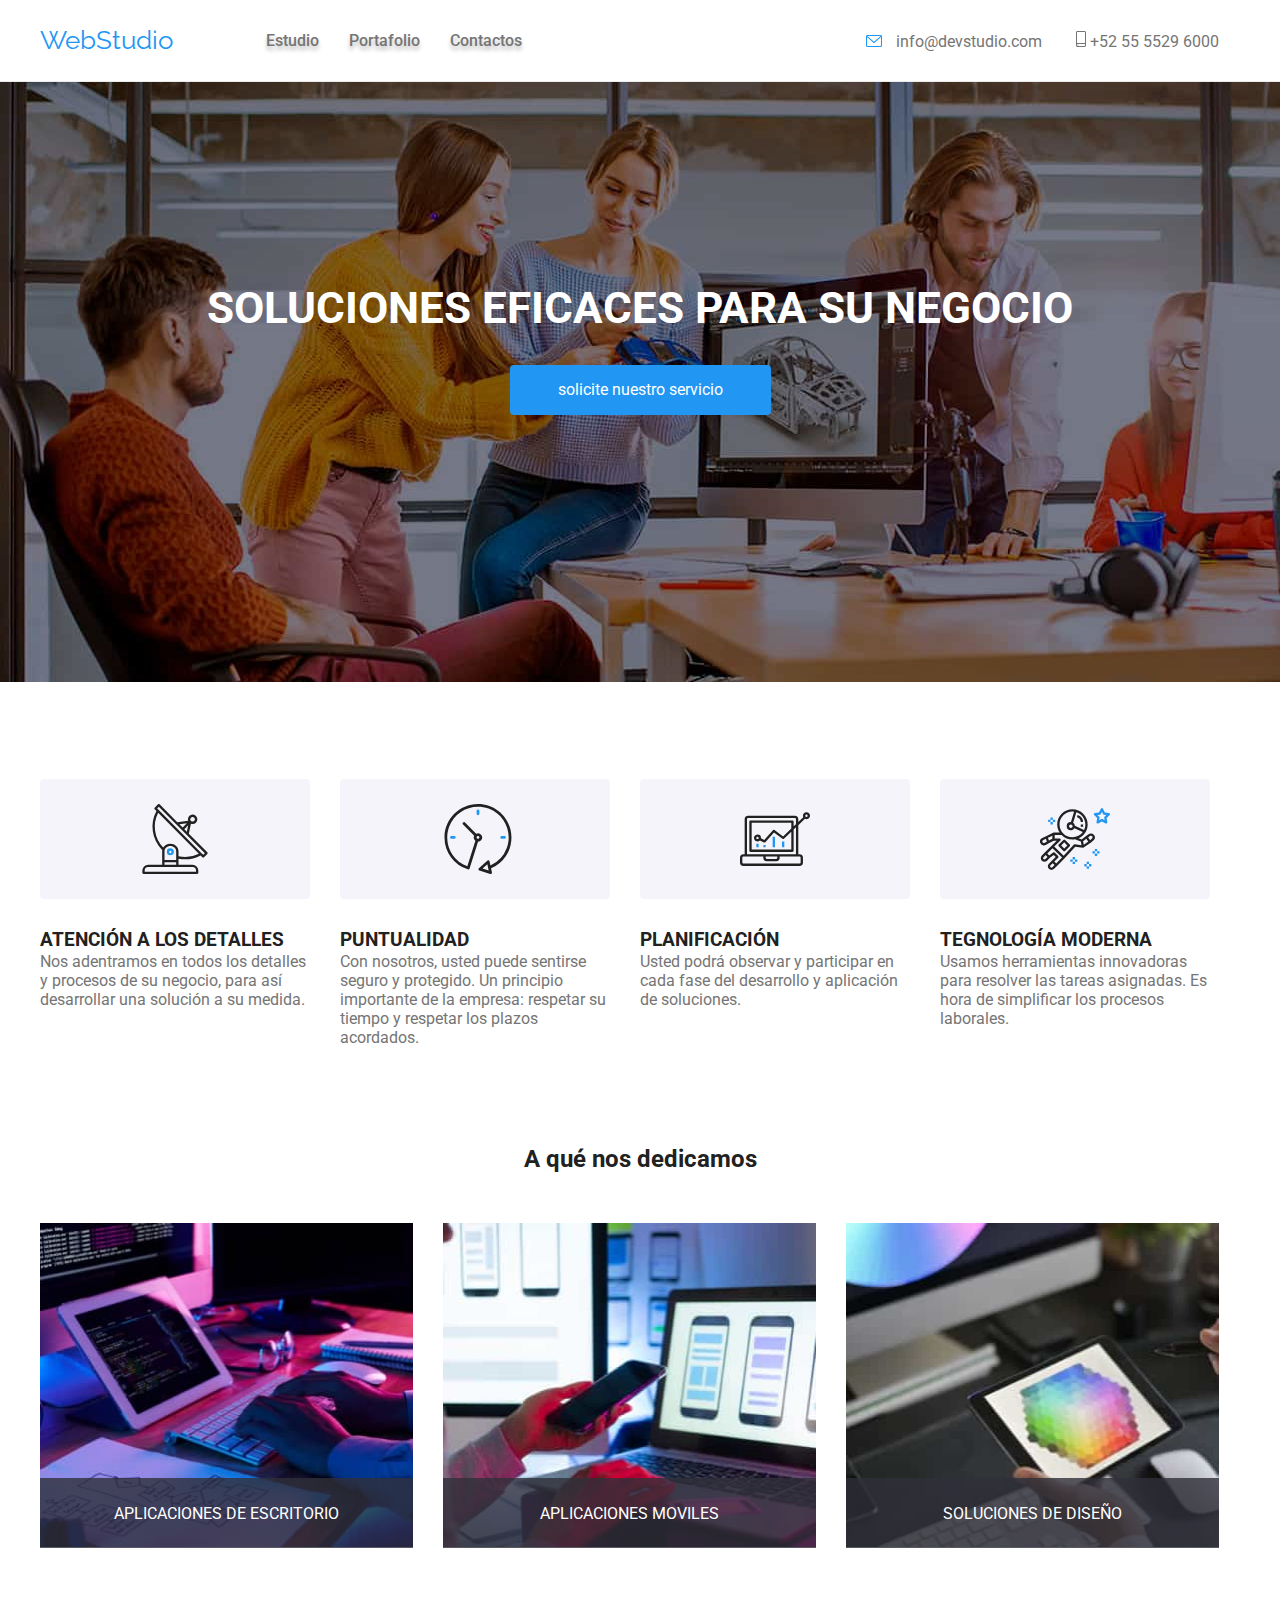
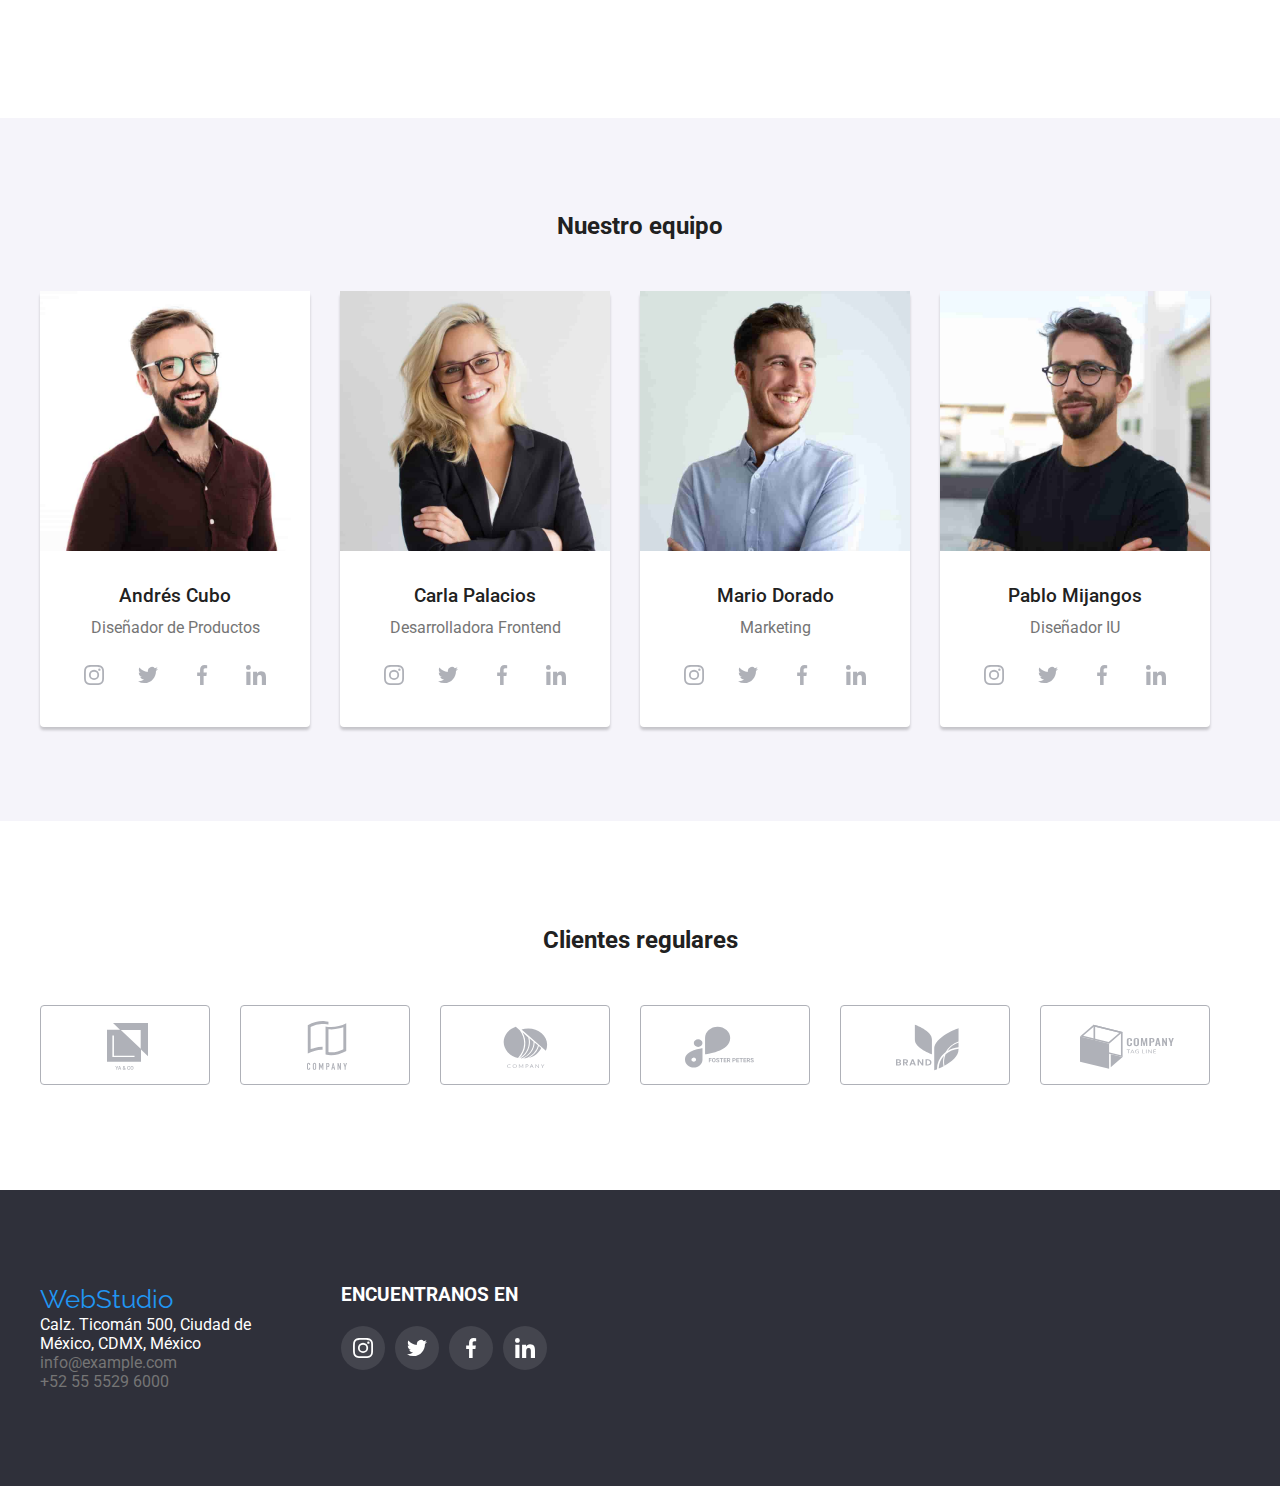
==== commit f91438f9: "implementación texto inferior imagenes what do we do" ====
--- a/index.html
+++ b/index.html
@@ -121,15 +121,15 @@
         <section class="section">
           <div class="container what_do_we_do">
             <h2>A qué nos dedicamos</h2>
-            <ul class="elements">
-              <li>
+            <ul class="what_do_we_do_images">
+              <li class="what_do_we_do_image">
                 <img
                   src="./images/box1.jpg"
                   alt="caja1"
                   width="373.16px"
                   height="323.7px"
                 />
-                <div><p></p></div>
+                <div class="what_do_we_do_image_description"><p>APLICACIONES DE ESCRITORIO</p></div>
               </li>
 
               <li>
@@ -139,9 +139,8 @@
                   width="373.16px"
                   height="323.7px"
                 />
-                <div><p></p></div>
-              </li>
-
+                <div class="what_do_we_do_image_description"><p>APLICACIONES MOVILES</p></div>              
+              </li>
               <li>
                 <img
                   src="./images/box3.jpg"
@@ -149,7 +148,7 @@
                   width="373.16px"
                   height="323.7px"
                 />
-                <div><p></p></div>
+                <div class="what_do_we_do_image_description"><p>SOLUCIONES DE DISEÑO</p></div>
               </li>
             </ul>
           </div>
--- a/css/styles.css
+++ b/css/styles.css
@@ -104,14 +104,20 @@
 }
 
 .icon_social_network a{
+    display: flex;
+    align-items: center;
+    fill: #AFB1B8;
+    justify-content: center;
+    border-radius: 50px;
     width: 44px;
     height: 44px;
 }
 
 
-.icon_social_network:hover{
-    border-radius: 50px;
+.icon_social_network a:hover,
+.icon_social_network a:focus{
     background-color: #1380da;
+    fill: #fff;
 }
 
 .icon{
@@ -124,7 +130,7 @@
 /* --------- Flexbox --------- */
 nav,
 .links_nav_bar,
-.elements,
+.what_do_we_do_images,
 .footer_container,
 .filters,
 .header_items,
@@ -237,6 +243,17 @@
     padding-bottom: 97px;
 }
 
+.what_do_we_do_image_description{
+    display: flex;
+    align-items: center;
+    justify-content: center;
+
+    height: 70PX;
+    position: relative;
+    top: -73px;
+    background-color: rgba(47, 48, 58, 0.80);
+    color: #FFF;
+}
 
 /* --------- Team --------- */
 
@@ -305,6 +322,16 @@
     margin-top: 20px;
 }
 
+.footer_social_netwoks .icon_social_network a{
+    fill: #FFF;
+    border-radius: 50px;
+    background-color: rgba(255, 255, 255, 0.10);
+}
+
+.footer_social_netwoks .icon_social_network a:hover,
+.footer_social_netwoks .icon_social_network a:focus{
+    background-color: #2196F3;
+}
 
 /* ------------------------------------ Portafolio ------------------------------------ */
 
